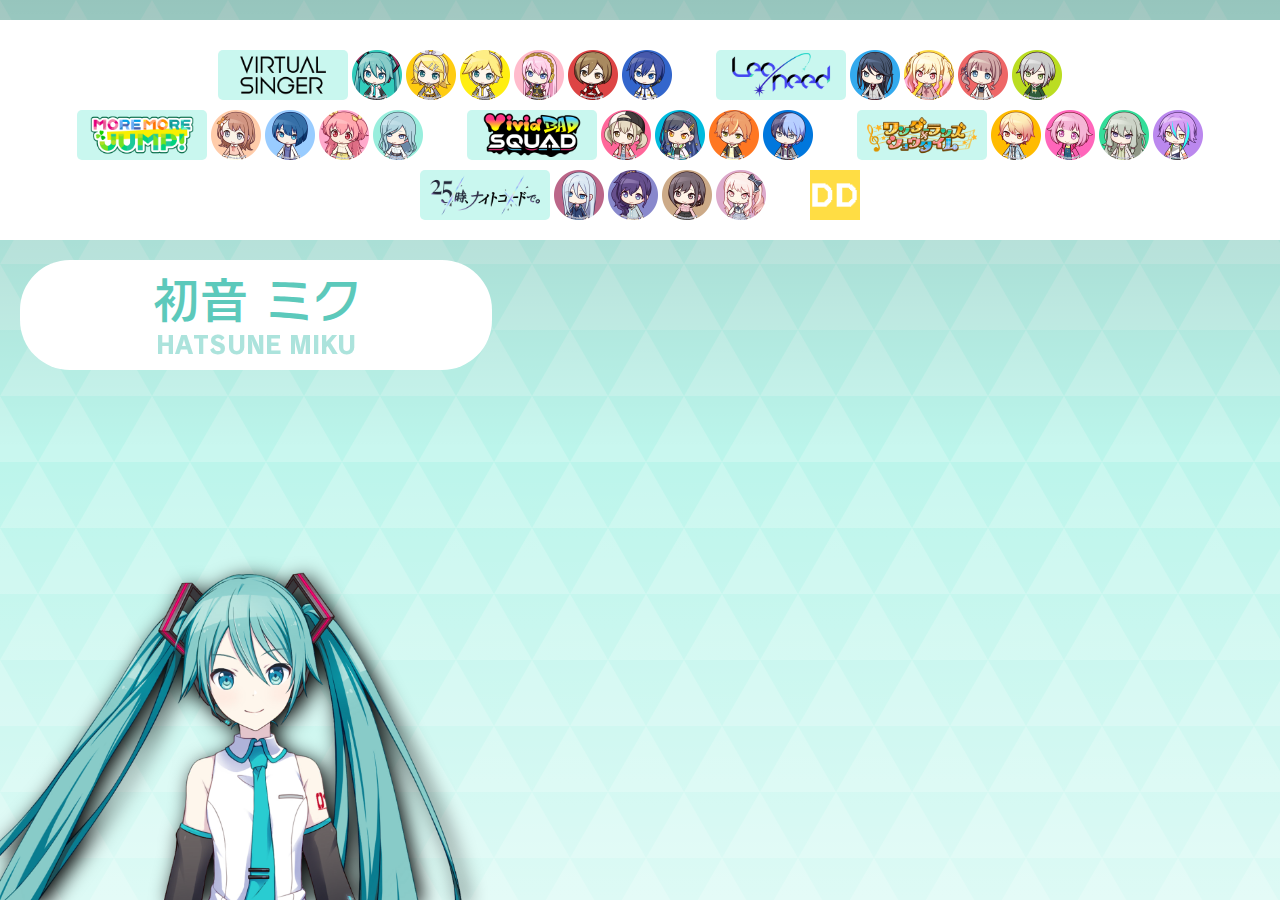
==== templates/index.html @ 2f2e12c5 "base site" ====
<!DOCTYPE html>
<html lang="en">
<head>
    <meta charset="UTF-8">
    <title>Sekai Character Rank Leaderboard</title>
    <link rel="stylesheet" href="/static/style.css">
    <script src="https://code.jquery.com/jquery-3.6.0.min.js" integrity="sha256-/xUj+3OJU5yExlq6GSYGSHk7tPXikynS7ogEvDej/m4=" crossorigin="anonymous"></script>
    <script src="/static/script.js"></script>
</head>

<body>
    <div class="gradient"></div>
    <div id="contents">
        <div id="header"></div>
        <div id="main">
            <div id="character">
                <div id="characterName">
                    <div id="nameJP" class="bigName"></div>
                    <div id="nameEN" class="bigName"></div>
                    <div id="unitLogo"></div>
                </div>
                <div id="characterImage"></div>
            </div>
        </div>
    </div>
</body></html>
---- static/style.css ----
@font-face {
  font-family: "Sekai";
  src: url(font/font.ttf);
}

@font-face {
  font-family: "SekaiBold";
  src: url(font/font2.ttf);
}


body {
    background-image: url(img/tile_bg.png);
    background-repeat: repeat;
    margin: 0;
    padding: 0;
    animation: bgSlide 10s infinite linear normal forwards;
    user-select: none;
}

@keyframes bgSlide {
    0% {
        background-position: 0px 0px;
    }

    100% {
        background-position: 152px 0px;
    }
}

.gradient {
    width: 100%;
    height: 100%;
    position: absolute;
    background: rgb(255, 255, 255);
    background: linear-gradient(0deg, rgba(255, 255, 255, 0.5) 0%, rgba(255, 255, 255, 0) 50%, rgba(0, 0, 0, 0.1951374299719888) 100%);
    z-index: -1;
}

#contents {
    position: absolute;
    width: 100%;
    height: 100%;
    display: flex;
    flex-flow: column;
}

#header {
    padding: 20px;
    background-color: white;
    margin-top: 20px;
    margin-bottom: 20px;
    display: flex;
    flex-wrap: wrap;
    justify-content: center;
}

.unitDiv {
    display: flex;
    flex-flow: row;
    margin-left: 20px;
    margin-right: 20px;
    margin-top: 10px;
}

.unitButton {
    width: 130px;
    height: 50px;
    background-color: rgb(201, 247, 239);
    background-size: contain;
    background-repeat: no-repeat;
    background-position: center center;
    background-image: url(img/unit_1.png);
    margin-left: 2px;
    margin-right: 2px;
    border-radius: 5px;
}

.charButton {
    width: 50px;
    height: 50px;
    background-size: contain;
    background-repeat: no-repeat;
    background-position: center center;
    background-image: url(img/unit_1.png);
    margin-left: 2px;
    margin-right: 2px;
}

.ddButton {
    width: 50px;
    height: 50px;
    margin-left: 22px;
    margin-right: 22px;
    margin-top: 10px;
    background-size: contain;
    background-repeat: no-repeat;
    background-position: center center;
    background-image: url(img/dd.gif);
}

.headerButton {
    cursor: pointer;
}

.headerButton:hover {
    transform: scale(1.2);
}

#main {
    display: flex;
    flex-flow: row;
    flex: 1;
}

#character {
    width: 40%;
    display: flex;
    flex-flow: column;
}

#characterName {
    font-size: 48px;
    background-color: white;
    text-align: center;
    border-radius: 50px;
    margin-left: 20px;
    margin-right: 20px;
    margin-bottom: 20px;
    padding: 10px;
    color: #5CC9BB;
}

#nameJP {
    font-size: 48px;
    line-height: 60px;
    font-family: "Sekai";
}

#nameEN {
    font-size: 24px;
    line-height: 30px;
    font-family: "SekaiBold";
    opacity: .5;
    text-transform: uppercase;
}

#characterImage {
    flex: 1;
    background-size: contain;
    background-position: center center;
    background-repeat: no-repeat;
    filter: drop-shadow(5px 5px 10px #000);
    margin: auto;
}

.characterIn {
    animation: characterIn 0.15s linear normal forwards;
}

@keyframes characterIn {
    0% {
        transform: translateX(-100%);
    }
    100% {
        transform: translateX(0%);
    }
}
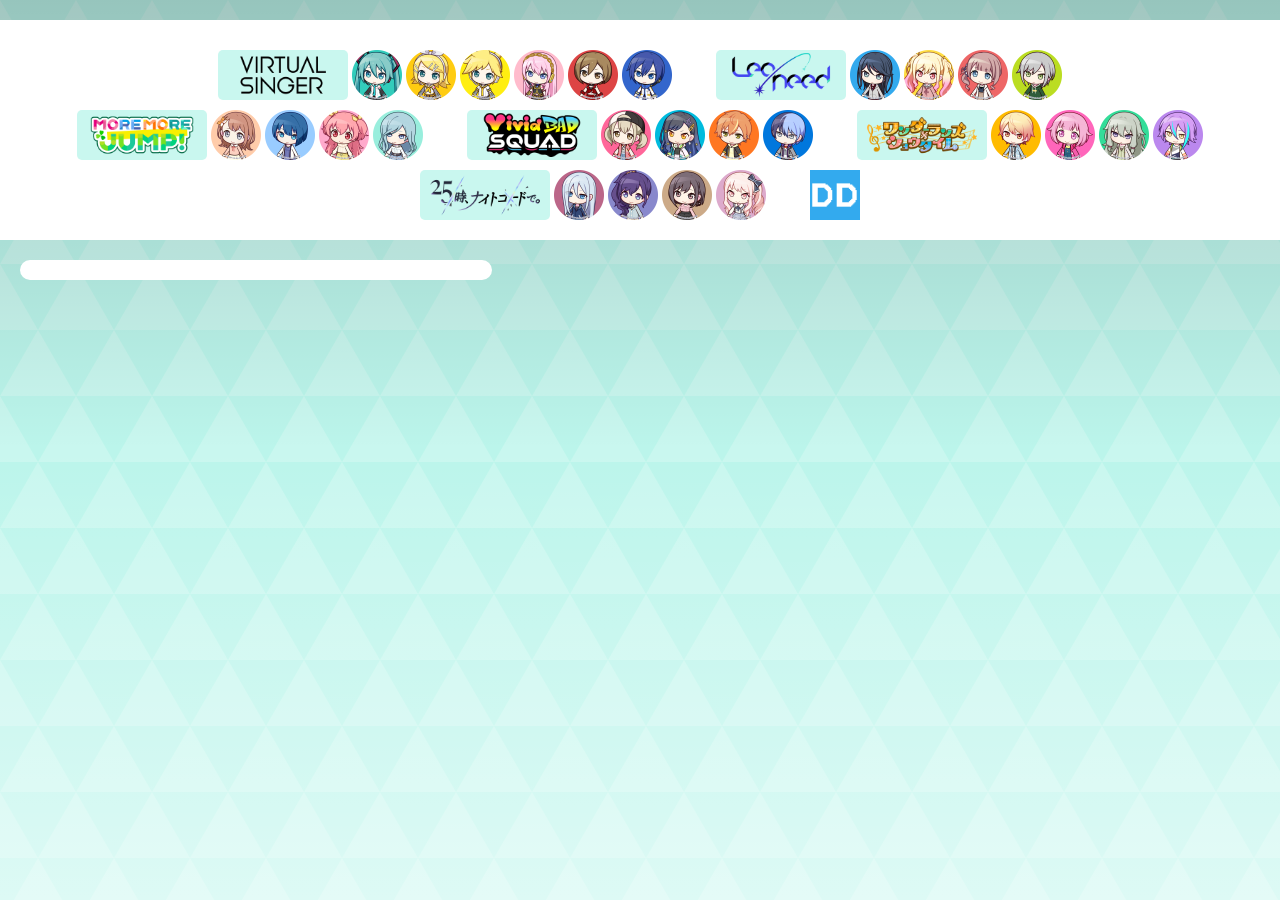
==== commit bf00b5ca: "add rank display" ====
--- a/templates/index.html
+++ b/templates/index.html
@@ -21,6 +21,9 @@
                 </div>
                 <div id="characterImage"></div>
             </div>
+            <div id="table"></div>
         </div>
     </div>
-</body></html>+    <textarea id="data">{{data}}</textarea>
+</body>
+</html>--- a/static/style.css
+++ b/static/style.css
@@ -16,6 +16,11 @@
     padding: 0;
     animation: bgSlide 10s infinite linear normal forwards;
     user-select: none;
+    overflow: hidden;
+}
+
+#data {
+    display: none;
 }
 
 @keyframes bgSlide {
@@ -43,6 +48,7 @@
     height: 100%;
     display: flex;
     flex-flow: column;
+    overflow: hidden;
 }
 
 #header {
@@ -111,6 +117,7 @@
     display: flex;
     flex-flow: row;
     flex: 1;
+    overflow: hidden;
 }
 
 #character {
@@ -165,4 +172,49 @@
     100% {
         transform: translateX(0%);
     }
+}
+
+#table {
+    flex: 1;
+    display: flex;
+    flex-flow: column;
+    overflow-y: scroll;
+    padding-left: 10px;
+    padding-right: 20px;
+}
+
+.row {
+    background-color: white;
+    display: flex;
+    flex-flow: row;
+    margin-bottom: 4px;
+    border-radius: 20px;
+}
+
+.crNumber {
+    font-family: "SekaiBold";
+    font-size: 48px;
+    line-height: 60px;
+    width: 100px;
+    background-color: #5CC9BB;
+    color: white;
+    padding: 5px;
+    border-top-left-radius: 20px;
+    border-bottom-left-radius: 20px;
+    text-align: center;
+}
+
+.crNames {
+    display: flex;
+    flex-wrap: wrap;
+    flex: 1;
+    padding: 5px;
+    align-items: center;
+    justify-content: center;
+}
+
+.crNames span {
+    font-family: "Sekai";
+    font-size: 16px;
+    line-height: 20px;
 }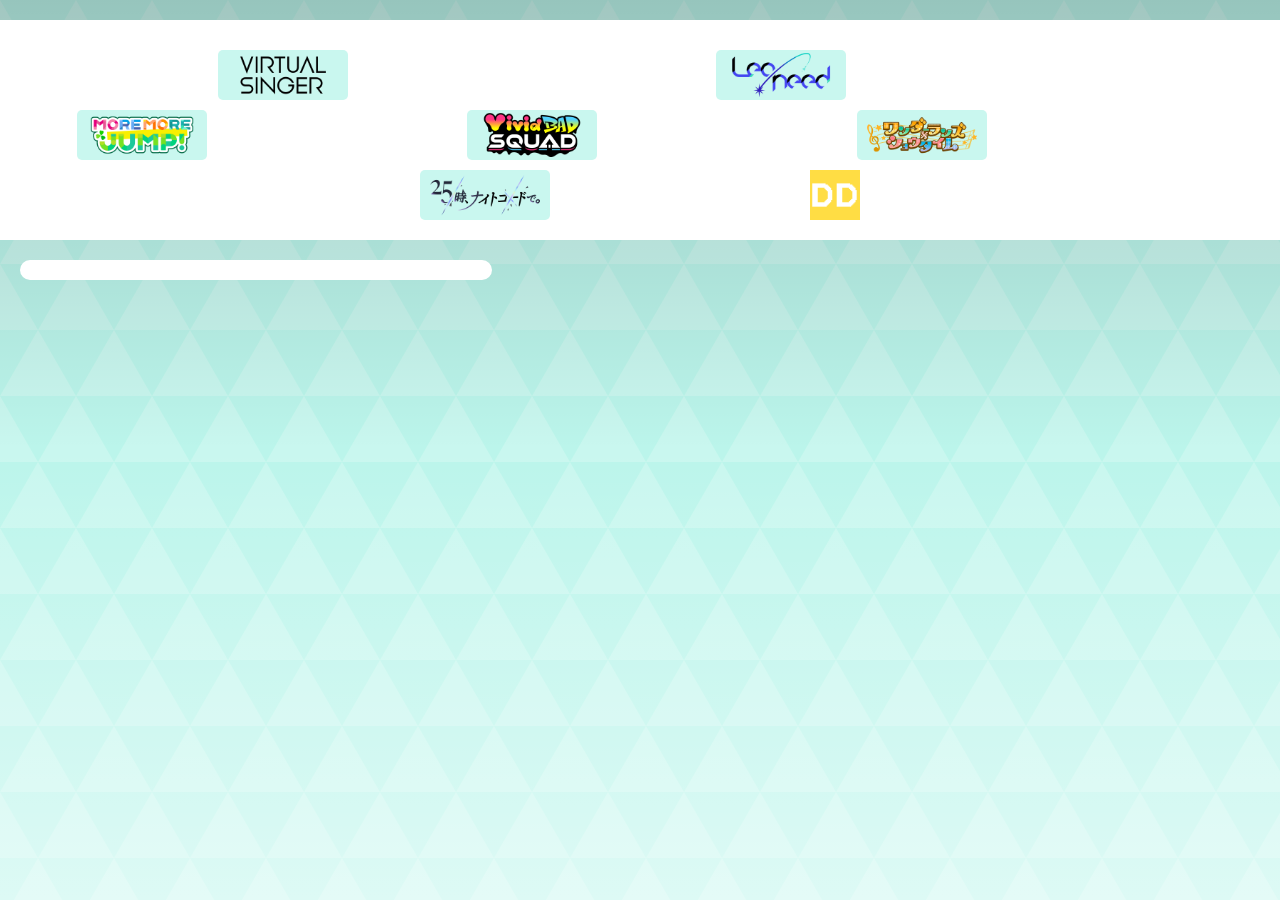
==== commit 43245713: "link to files on github" ====
--- a/templates/index.html
+++ b/templates/index.html
@@ -3,9 +3,9 @@
 <head>
     <meta charset="UTF-8">
     <title>Sekai Character Rank Leaderboard</title>
-    <link rel="stylesheet" href="/static/style.css">
+    <link rel="stylesheet" href="https://tsukasa-tenma.github.io/sekai-ranks/static/style.css">
     <script src="https://code.jquery.com/jquery-3.6.0.min.js" integrity="sha256-/xUj+3OJU5yExlq6GSYGSHk7tPXikynS7ogEvDej/m4=" crossorigin="anonymous"></script>
-    <script src="/static/script.js"></script>
+    <script src="https://tsukasa-tenma.github.io/sekai-ranks/static/script.js"></script>
 </head>
 
 <body>
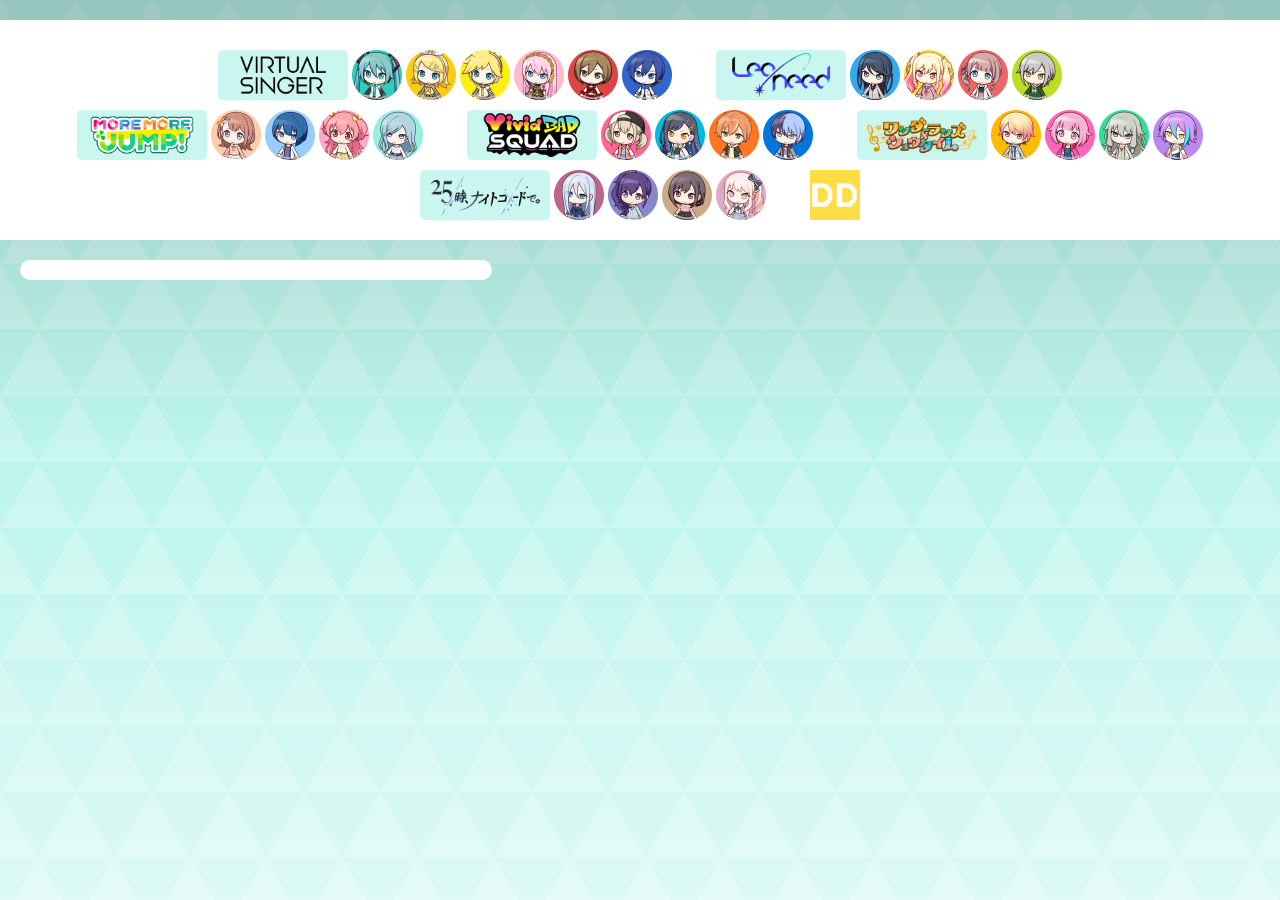
==== commit 0081767c: "collapse" ====
--- a/templates/index.html
+++ b/templates/index.html
@@ -3,9 +3,9 @@
 <head>
     <meta charset="UTF-8">
     <title>Sekai Character Rank Leaderboard</title>
-    <link rel="stylesheet" href="https://tsukasa-tenma.github.io/sekai-ranks/static/style.css">
+    <link rel="stylesheet" href="https://tsukasa-tenma.github.io/sekai-ranks/static/style.css?v=2">
     <script src="https://code.jquery.com/jquery-3.6.0.min.js" integrity="sha256-/xUj+3OJU5yExlq6GSYGSHk7tPXikynS7ogEvDej/m4=" crossorigin="anonymous"></script>
-    <script src="https://tsukasa-tenma.github.io/sekai-ranks/static/script.js"></script>
+    <script src="https://tsukasa-tenma.github.io/sekai-ranks/static/script.js?v=2"></script>
 </head>
 
 <body>
